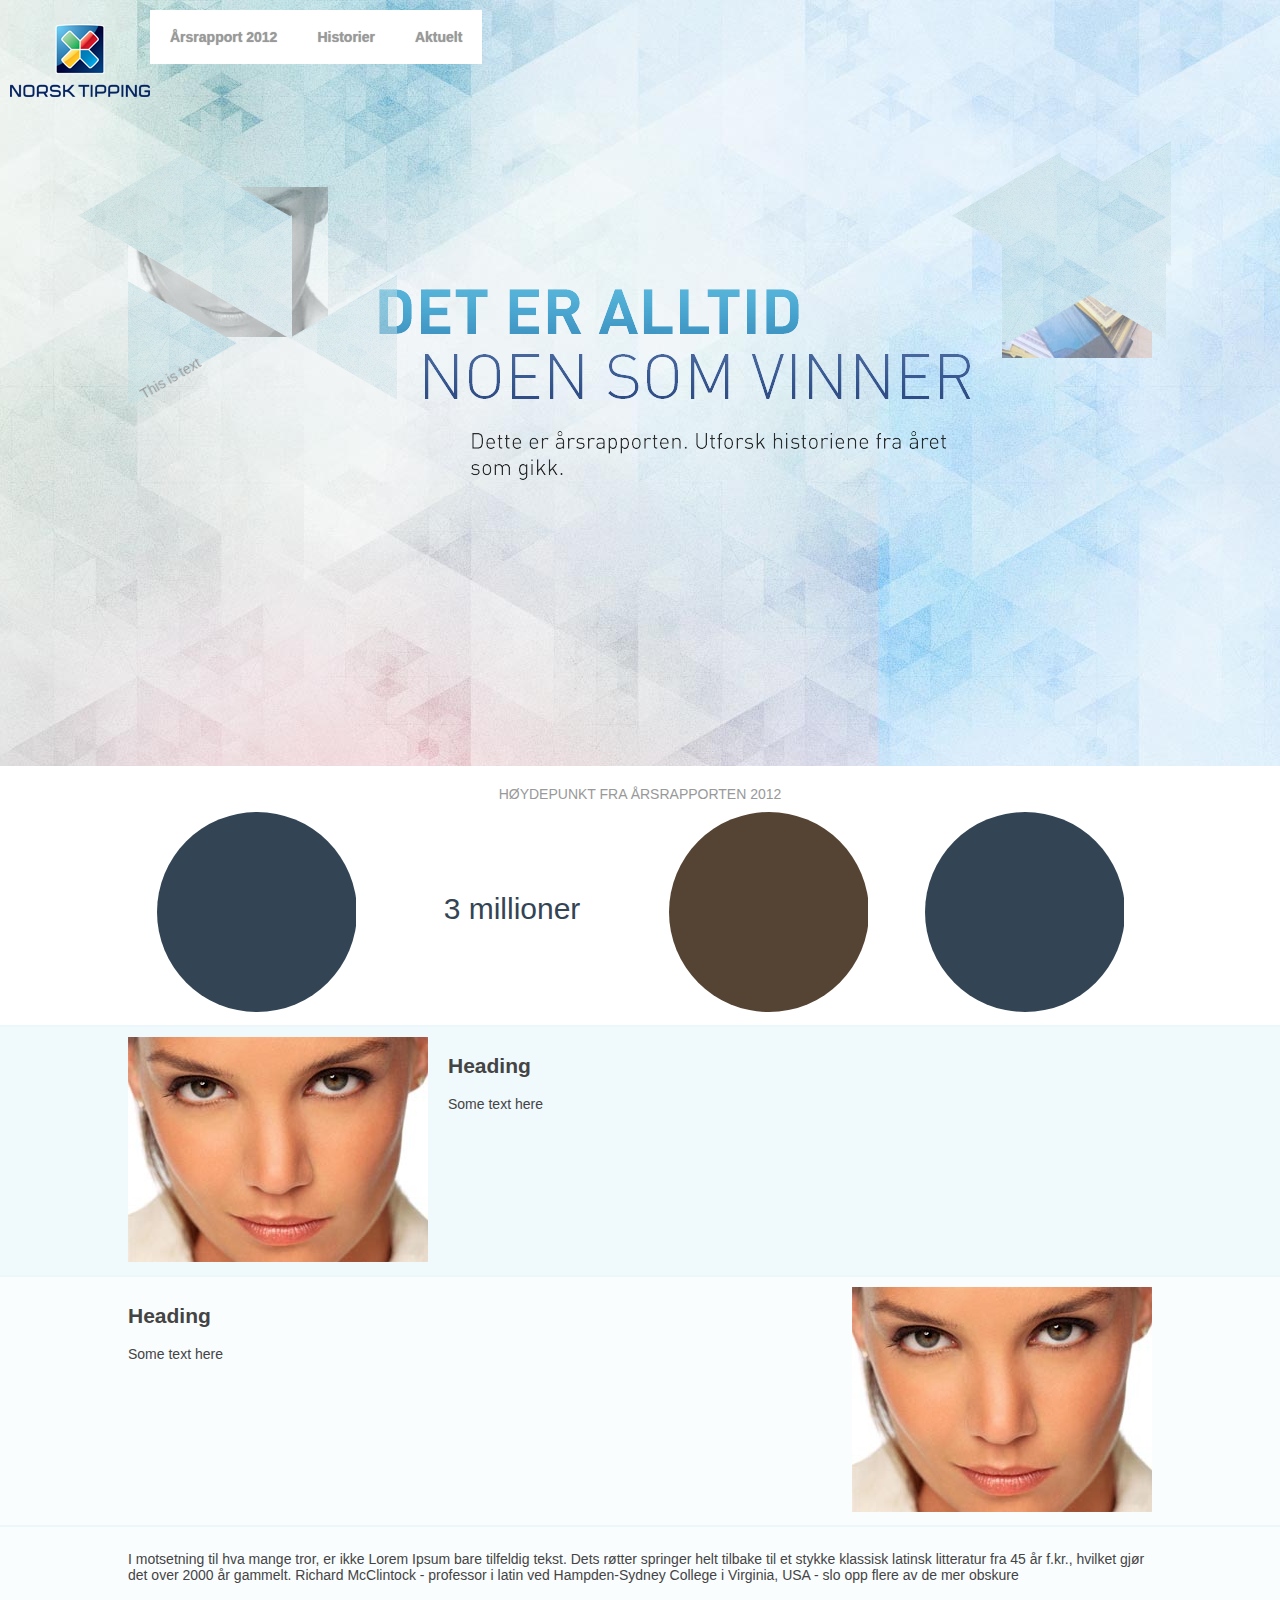
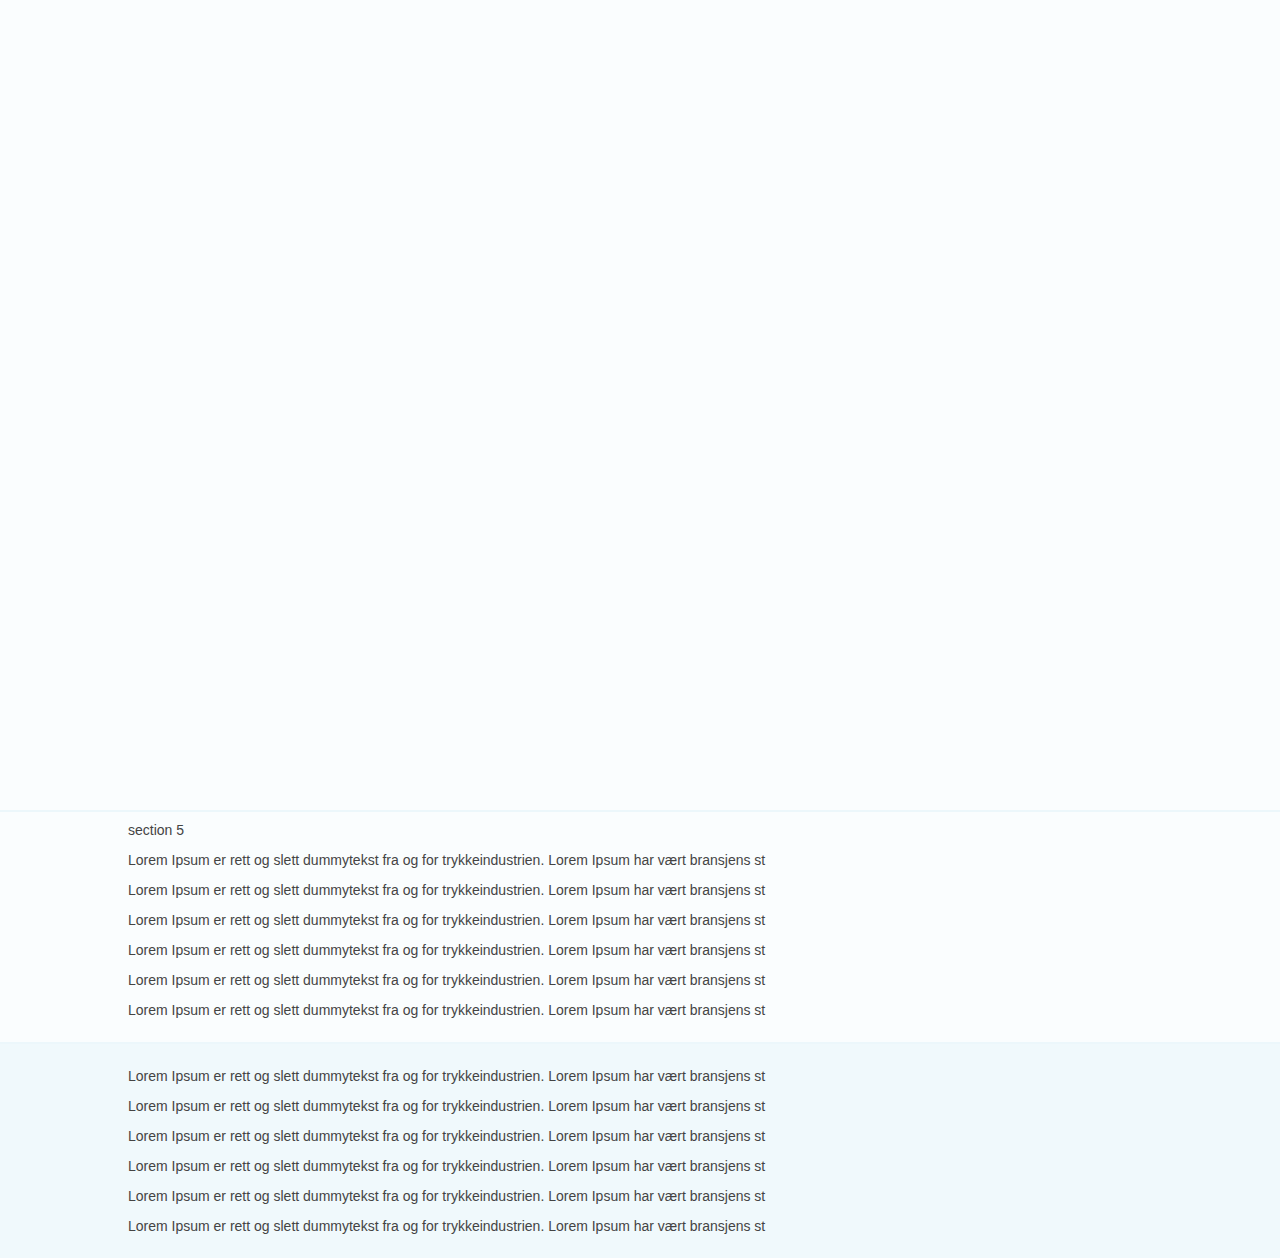
==== ver3/index.html @ c2ab7f2c "some prototypes" ====
<!DOCTYPE html>
<html>
<head>
  <meta charset="UTF-8">
  	<title>NT v3</title>
  	<!-- <link href='http://fonts.googleapis.com/css?family=Roboto+Condensed' rel='stylesheet' type='text/css'>
  	<link href='http://fonts.googleapis.com/css?family=Oranienbaum' rel='stylesheet' type='text/css'> -->
  	<style>
  		html, body {
  			margin: 0;
  			padding: 0;
  			height: 100%;
  			/*font-family: 'Roboto Condensed', sans-serif;*/
  			font-family: Arial, serif;
  			color: #fff;
  			font-size: 14px;
  		}

  		#main-wrapper {
  			width: 100%;
  			height: 100%;
  		}

  		.main-window {
  			margin-top: 100px;
  		}

  		#log {
	  		position: fixed;
	  		right: 10px;
	  		top: 10px;
	  		width: 200px;
	  		background-color: #ccc;
	  		z-index: 9999;
	      	font-family: Verdana, Geneva, Arial, Helvetica, sans-serif;
	      	font-size: 10px;
	      	color: #999;
	  	}

	  	/* nav */
	  	.nav,
		.nav a,
		.nav ul,
		.nav li,
		.nav div,
		.nav form,
		.nav input {
		    margin: 0;
		    padding: 0;
		    border: none;
		    outline: none;
		}
		 
		.nav a { text-decoration: none; }
		 
		.nav li { list-style: none; }

		.nav {
		    display: inline-block;
		    position: relative;
		    cursor: default;
		    z-index: 500;
		}
		 
		.nav > li {
		    display: block;
		    float: left;
		}

		.nav > li > a {
		    position: relative;
		    display: block;
		    z-index: 510;
		    height: 54px;
		    padding: 0 20px;
		    line-height: 54px;
		 
		    font-family: Helvetica, Arial, sans-serif;
		    font-weight: bold;
		    font-size: 13px;
		    color: #fcfcfc;
		    text-shadow: 0 0 1px rgba(0,0,0,.35);
		 
		    background: #fff;
		    /*border-left: 1px solid #4b4441;
		    border-right: 1px solid #312a27;*/
		 
		    -webkit-transition: all .3s ease;
		    -moz-transition: all .3s ease;
		    -o-transition: all .3s ease;	
		    -ms-transition: all .3s ease;
		    transition: all .3s ease;
		}

		.nav > li:hover > a { background: #ededed; }
			 
		/*.nav > li:first-child > a {
		    border-radius: 3px 0 0 3px;
		    border-left: none;
		}*/

		/* drop down */
		.nav > li > div {
			position: absolute;
			display: block;
			width: 100%;
			top: 60px;
			left: 0;

			opacity: 0;
			visibility: hidden;
			overflow: hidden;

			background-color: #fff;
			border-radius: 0 0 3px 3px;

			text-align: left;

			-webkit-transition: all .3s ease .15s;
			-moz-transition: all .3s ease .15s;
			-o-transition: all .3s ease .15s;
			-ms-transition: all .3s ease .15s;
			transition: all .3s ease .15s;
		}

		.nav > li:hover > div {
			opacity: 1;
			visibility: visible;
			overflow: visible;

		}


  		/*.section {
  			width: 700px;
  			margin: 0 auto;

  			position: relative;
  		width: 100%;
  		height:auto !important; 
		  height:100%; 
		  min-height:100%; 
  		}*/

  		.top-bg {
  			background: url(img/bg-top.jpg) 50% 0 no-repeat fixed;
  			/*background-color: #FFF;*/
  		}

  		.section-wrapper {
  			margin: 0 auto;
  			padding: 10px;
  			width: 1024px;
  			height: auto !important;
  			height: 100%;
  			min-height: 100%;
  			/*height: 500px;*/
  		}

  		.light-bg {
  			background-color: #fafdfe;
  			color: #444;
  			border-top: 2px solid #ecf7fb;
  		}

  		.dark-bg {
  			background-color: #f0f9fc;
  			color: #444;
  			border-top: 2px solid #ecf7fb;
  		}

  		.col {
  			position: relative;
  			height: auto !important;
  			height: 100%;
  			min-height: 100%;
  			width: 25%;
  			float: left;
  			/*border: 1px solid #000;*/
  			/*margin: 0 auto;*/
  		}

  		#menu a, a:active, a:visited {
  			text-decoration: none;
  			font-weight: bold;
  			font-size: 14px;
  			color: #999;

  		}

  		#menu a:hover {
  			color: #222;
  		}

  		/* d3 */
  		rect {
  			fill: #444;
  			pointer-events: all;
  		}

  		.node {
  			fill: #000;
  		}

  		.cursor {
  			fill: none;
  			/*stroke: #cc3344;*/
  			pointer-events: none;
  		}

  		.link {
  			stroke: #999;
  		}

  		/* d3 progress */
  		.progress-meter .background {
  			fill: #ccc;
  		}

  		.progress-meter .foreground {
  			fill: #333;
  		}

  		.progress-meter text {
  			font-size: 12px;
  		}

  		.test {
  			width: 200px;
  			height: 200px;
  			fill: #222;
  		}

  		/* image */
  		.money {
  			width: 150px;
  			height: 171px;
  			position: relative;
  			background: url(img/money1.jpg) no-repeat;
  		}

  		.man {
  			width: 393px;
  			height: 449px;
  			position: relative;
  			background: url(img/man.jpg) no-repeat;
  		}

  		.small_face {
  			position: relative;
  			width: 200px;
  			height: 150px;
  			color: #444;
  			background: url(img/face_small.jpg) no-repeat;
  		}

  		.triangle-1 {
  			position: absolute;
  			width: 109px;
  			height: 127px;
  			/*background: url(img/triangles.png) -1px -2px no-repeat;*/
  			/*background: url(img/6kant.png) no-repeat;*/
  			background: url(img/triangles_1.png) 0 0 no-repeat;
  		}

  		.triangle-2 {
  			position: absolute;
  			width: 109px;
  			height: 127px;
  			
  			/*background: url(img/triangles.png) -537px 0 no-repeat;*/
  			background: url(img/triangles_1.png) -109px 0 no-repeat;
  		}

  		.triangle-3 {
  			position: absolute;
  			width: 109px;
  			height: 127px;
  			
  			/*background: url(img/triangles.png) -701px 2px no-repeat;*/
  			background: url(img/triangles_1.png) 0 -129px no-repeat;
  		}

  		.triangle-4 {
  			position: absolute;
  			width: 270px;
  			height: 270px;
  			right: 0;
  			top: -20px;
  			background: url(img/triangles.png) -260px -2px no-repeat;
  		}

  		.triangle-5 {
  			position: absolute;
  			width: 218px;
  			height: 111px;
  			right: 0;
  			bottom: 0;
  			background: url(img/triangles.png) -537px -157px no-repeat;
  		}

  		.triangle-6 {
  			position: absolute;
  			width: 218px;
  			height: 111px;
  			left: -30px;
  			background: url(img/triangles.png) -760px -161px no-repeat;
  		}

  		.triangles-text {
  			-webkit-transform: rotate(330deg);
		    -moz-transform: rotate(330deg);
		    -o-transform: rotate(330deg);
		    writing-mode: rl-tb;
		    color: #999;
		}
  		


  	</style>

</head>
<body>
<div id="log"></div>
<div id="main-wrapper">
	<div id="bg-top" class="top-bg" style="height: 766px;">
		<div id="nav">
			<div id="menu" style="color: black; padding: 10px;">
				<p style="float: left;"><img src="img/Norsk_Tipping_logo_small.png" alt="" /></p>
				<!-- <a href="#">Årsrapport 2012</a> - <a href="#">Aktuelt</a> - <a href="#">Vinnere</a> -->
				<ul class="nav">
					<li>
						<a href="#">Årsrapport 2012</a>
						<div style="padding: 10px 0 10px 10px;">
							<ul>
								<li>
									<a href="#">Om oss</a>
								</li>
								<li>
									<a href="#">Hovedtall</a>
								</li>
								<li>
									<a href="#">Administrerende direktør</a>
								</li>
								<li>
									<a href="#">Høydepunkter 2012</a>
								</li>
								<li>
									<a href="#">Mål og måloppnåelse</a>
								</li>
								<li>
									<a href="#">Våre spill</a>
								</li>
								<li>
									<a href="#">Samfunnsbidraget</a>
								</li>
								<li>
									<a href="#">Spillmarkedet</a>
								</li>
								<li>
									<a href="#">Samfunnsansvar</a>
								</li>
								<li>
									<a href="#">Spillansvarlighet</a>
								</li>
								<li>
									<a href="#">Eierstyring og seleskapsledelse</a>
								</li>
								<li>
									<a href="#">Statistikk</a>
								</li>
								<li>
									<a href="#">Styrets beretning</a>
								</li>
								<li>
									<a href="#">Årsregnskap</a>
								</li>
								<li>
									<a href="#">Gri og revisjon</a>
								</li>
							</ul>
						</div>
					</li>
					<li>
						<a href="#">Historier</a>
					</li>
					<li>
						<a href="#">Aktuelt</a>
					</li>
				</ul>
			</div>
		</div>
		<div id="section1" class="section" style="height: 850px;">
			<div class="section-wrapper">
				<div class="main-window">
					<div style="float: left;">
						<!-- <div class="money fx">
							<div class="triangle-1"></div>
							<div class="triangle-2"></div>
							<div class="triangle-3"></div>
						</div> -->
						<div class="small_face fx">
							<div class="triangle-1" style="left: -50px; top: -35px;"></div>
							<div class="triangle-2" style="left: 55px; top: 27px;"></div>
							<div class="triangle-2" style="left: 160px; top: 87px;"></div>
							<div class="triangle-3" style="left: 55px; top: -38px;"></div>
							<div class="triangle-3 no-fade" style="left: 0; top: 88px;"></div>
							
							<!-- <div class="triangle-1" style="left: 35px; top: -30px;"></div>
							<div class="triangle-1" style="left: -5px; top: -5px;"></div>
							<div class="triangle-1" style="left: 100px; top: 34px;"></div> -->
						</div>
						<div class="triangles-text">This is text</div>
					</div>
					<div style="float: left; height: 200px; color: #444; text-align: center; margin-left: 5%; margin-top: 10%; z-index: 300;">
						<img src="img/title.png" alt="" />
					</div>
					<div style="float: right;">
						<div class="money fx">
							<div class="triangle-1 no-fade" style="left: -50px; top: -35px;"></div>
							<div class="triangle-2" style="left: 55px; top: 27px;"></div>
							<div class="triangle-2" style="left: 60px; top: -47px;"></div>
							<div class="triangle-3" style="left: 55px; top: -38px;"></div>
							<div class="triangle-3" style="left: 0; top: 28px;"></div>
							
							<!-- <div class="triangle-1" style="left: 35px; top: -30px;"></div>
							<div class="triangle-1" style="left: -5px; top: -5px;"></div>
							<div class="triangle-1" style="left: 100px; top: 34px;"></div> -->
						</div>
						<!-- <div class="man fx">
							<div class="triangle-4"></div>
							<div class="triangle-3"></div>
							<div class="triangle-5"></div>
							<div class="triangle-6"></div>
						</div> -->
					</div>
				<div style="clear: both;"></div>
				</div>
			</div>
		</div>
	</div>
	<div id="section-rapport" class="section" style="background-color: #fff;">
		<div class="section-wrapper">
			<div style="text-align: center; color: #999; padding: 10px;">HØYDEPUNKT FRA ÅRSRAPPORTEN 2012</div>
			<div class="col">
				<div style="text-align: center;">
					<svg xmlns="http://www.w3.org/2000/svg" version="1.1" width="200" height="200" viewBox="0 0 200 200" style="text-align: center;">
	  					<circle cx="101" cy="100" r="100" fill="#334455" />
					</svg> 
				</div>
			</div>
			<div class="col">
				<div style="text-align: center; font-size: 30px; color: #334455; margin-top: 80px;">
					3 millioner
				</div>
			</div>
			<div class="col">
				<div style="text-align: center;">
					
					<svg xmlns="http://www.w3.org/2000/svg" version="1.1" width="200" height="200" viewBox="0 0 200 200" style="">
	  					<circle cx="101" cy="100" r="100" fill="#554433" />
					</svg>
				</div>
			</div>
			<div class="col">
				<div style="text-align: center;">
					<svg xmlns="http://www.w3.org/2000/svg" version="1.1" width="200" height="200" viewBox="0 0 200 200" style="">
	  					<circle cx="101" cy="100" r="100" fill="#334455" />
					</svg> 
				</div>
			</div>
			<div style="clear: both;"></div>
		</div>
	</div>
	<div id="section2" class="section dark-bg">
		<div class="section-wrapper">
			<div>
				<div class="img-article" style="float: left;">
					<img src="img/face1.jpg" alt="" />
				</div>
				<div class="vertical-spacer" style="float: left; width: 20px; height: 100px;"></div>
				<div class="txt-article" style="float: left;">
					<h2>Heading</h2>
					<p>Some text here</p>
				</div>
			</div>
			<div style="clear: both;"></div>
		</div>
	</div>
	<div id="section3" class="section light-bg">
		<div class="section-wrapper">
			<div>
				<div class="txt-article" style="float: left; width: 50%;">
					<h2>Heading</h2>
					<p>Some text here</p>
				</div>
				<div class="vertical-spacer" style="float: left; width: 20px; height: 100px;"></div>
				
				<div class="img-article" style="float: right;">
					<img src="img/face1.jpg" alt="" />
				</div>
			</div>

			<div style="clear: both;"></div>
		
		</div>
	</div>
	<div id="section4" class="section light-bg">
		<div id="d3-test" class="section-wrapper">
			<p>I motsetning til hva mange tror, er ikke Lorem Ipsum bare tilfeldig tekst. Dets røtter springer helt tilbake til et stykke klassisk latinsk litteratur fra 45 år f.kr., hvilket gjør det over 2000 år gammelt. Richard McClintock - professor i latin ved Hampden-Sydney College i Virginia, USA - slo opp flere av de mer obskure</p>
		</div>
	</div>
	
	<div id="section5" class="section light-bg">
		<div class="section-wrapper">
			section 5
			<p>Lorem Ipsum er rett og slett dummytekst fra og for trykkeindustrien. Lorem Ipsum har vært bransjens st</p>
			<p>Lorem Ipsum er rett og slett dummytekst fra og for trykkeindustrien. Lorem Ipsum har vært bransjens st</p>
			<p>Lorem Ipsum er rett og slett dummytekst fra og for trykkeindustrien. Lorem Ipsum har vært bransjens st</p>
			<p>Lorem Ipsum er rett og slett dummytekst fra og for trykkeindustrien. Lorem Ipsum har vært bransjens st</p>
			<p>Lorem Ipsum er rett og slett dummytekst fra og for trykkeindustrien. Lorem Ipsum har vært bransjens st</p>
			<p>Lorem Ipsum er rett og slett dummytekst fra og for trykkeindustrien. Lorem Ipsum har vært bransjens st</p>
		</div>
	</div>
	<div id="section6" class="section dark-bg">
		<div class="section-wrapper">
			<p>Lorem Ipsum er rett og slett dummytekst fra og for trykkeindustrien. Lorem Ipsum har vært bransjens st</p>
			<p>Lorem Ipsum er rett og slett dummytekst fra og for trykkeindustrien. Lorem Ipsum har vært bransjens st</p>
			<p>Lorem Ipsum er rett og slett dummytekst fra og for trykkeindustrien. Lorem Ipsum har vært bransjens st</p>
			<p>Lorem Ipsum er rett og slett dummytekst fra og for trykkeindustrien. Lorem Ipsum har vært bransjens st</p>
			<p>Lorem Ipsum er rett og slett dummytekst fra og for trykkeindustrien. Lorem Ipsum har vært bransjens st</p>
			<p>Lorem Ipsum er rett og slett dummytekst fra og for trykkeindustrien. Lorem Ipsum har vært bransjens st</p>
		</div>
	</div>
</div><!-- main wrapper -->
<script src="js/jquery.min.js"></script>
<script src="js/d3.v3.min.js"></script>
<script>

$(document).ready(function() {
	var l = $("#log");
	function log(s, state) {
		if (state) {
			l.html("> "+s);
		} else {
			l.append("> "+s+"<br>");
		}
		
	}

	/* triangles test */

	var imgArr = [];

	// var money = $(".money");
	// var man = $(".man");
	// money.css("opacity", .5);
	// man.css("opacity", .5);

	var images = [];
	//images.push(man, money);

	//get all classes with fx
	$(".fx").each(function(i, elm) {
		var a = [];
		$(this).children().each(function(j, el) {
			a.push($(el).attr("class").split(' ')[0]);
		});
		imgArr.push({
			'main': $(elm).attr("class").split(' ')[0],
			'children': a
		});
	});

	for (var i = 0; i < imgArr.length; i++) {
		var img = $("."+imgArr[i].main);
		img.css("opacity", .5);
		img.on("mouseover", function(e) {
			e.preventDefault();
			$(this).stop().animate({
				opacity: 1
			}, 500, function() {
				fadeChildren($(this), true);
			});
		});
		img.on("mouseout", function(e) {
			e.preventDefault();
			$(this).stop().animate({
				opacity: .5
			}, 100, function() {
				fadeChildren($(this), false);
			});
		});
	}

	var animate = false;
	function fadeChildren(elm, state) {
		elm.children().each(function(i, el) {
			if (state) {
				

				var rand = randomNumber(1,9) * 400;
				
				// gotta make an array of elements to fade
				if ($(this).hasClass('no-fade')) {
					
				} else {
					$(this).stop().animate({
						opacity: 0
					}, rand);
				}
				
			} else {
				$(this).stop().animate({
					opacity: 1
				});
			}
		});
	}

	// money.children().each(function(i, elm) {
	// 	//log($(elm).attr("class"));
	// 	imgArr.push($(elm));
	// });

	// money.on("mouseover", function(e) {
	// 	e.preventDefault();
	// 	$(this).animate({
	// 		opacity: 1,
	// 	}, 500, function() {
	// 		moneyfade(true);
	// 	});
		
	// });

	// money.on("mouseout", function(e) {
	// 	e.preventDefault();
	// 	$(this).css("opacity", .5);
	// 	moneyfade(false);
	// });

	// function moneyfade(state) {
	// 	for (var i = 0; i < imgArr.length; i++) {
	// 		if (state) {
	// 			var rand = randomNumber(1,9) * 200;
	// 			log(rand, true);
	// 			imgArr[i].animate({
	// 				opacity: 0
	// 			}, rand);
	// 		} else {
	// 			imgArr[i].animate({
	// 				opacity: 1
	// 			}, 100);
	// 		}
			
	// 	}
	// }



	/* end triangles test */


	/*
	d3.selectAll("p").style("color", function(d, i) {
	  return i % 2 ? "#fff" : "#ccc";
	});

	var test = d3.random.normal(1,100);
	log("test "+test)
	*/

	var w = 800;
	var h = 400;
	var diameter = 800;
	var format = d3.format(",d"),
		color = d3.scale.category20c();
	var bubble = d3.layout.pack()
				.sort(null)
				.size([diameter, diameter])
				.padding(2.5);

	var svg = d3.select("#d3-test").append("svg")
				.attr("width", diameter)
				.attr("height", diameter)
				.attr("class", "bubble");

	// d3.json("js/data.js", function(error, root) {
	// 	var node = svg.selectAll(".node")
	// 				.data(bubble.nodes(classes(root))
	// 					.filter(function(d) { return !d.children; }))
	// 					.enter().append("g")
	// 					.attr("class", "node")
	// 					.attr("transform", function(d) { return "translate(" + d.x +"," + d.y +")";});

	// 		node.append("title")
	// 			.text(function(d) { return d.className + ": " + format(d.value); });
	// 		node.append("circle")
	// 			.attr("r", function(d) { return d.r; })
	// 			//.style("fill", function(d) { return "hsl(" + Math.random() * 1313 + ",100%,50%)"; })
	// 			.style("fill", function(d) { return d.color; })
	// 			.on("mousemove", onMouseMove)
	// 			.on("mousedown", onMouseDown)
	// 			.on("mouseover", onMouseOver)
	// 			.on("mouseout", onMouseOut);
	// 		node.append("text")
	// 			.attr("dy", ".1em")
	// 			.style("text-anchor", "middle");
	// 			//.text(function(d) { return d.className.substring(0, d.r / 3);  });
	// })

	function classes(root) {
		var classes = [];

		function recurse(name, node) {
			if (node.children) {
				node.children.forEach(function(child) { recurse(node.name, child); });
			} else {
				classes.push({packageName: name, className: node.name, value: node.size, color: "hsl(" + Math.random() * 1313 + ",100%,50%)"});
			}
		}

		recurse(null, root);
		return {children: classes};
	}

	function randomNumber(min, max) {
		return Math.floor(Math.random() * (max - min + 1)) + min;
	}



	function onMouseMove() {
		
		
	}

	function onMouseOver(d) {
		//log("> "+d.className);
		//d3.select(this).attr("col", d3.select(this).style("fill"));
		d3.select(this).style("fill", "#223399");
		
	}

	function onMouseOut(d) {
		//log("----> "+d3.select(this).attr("col"));
		d3.select(this).style("fill", d.color);
		//d3.selectAll(".node").transition()
		//.duration(100)
		//.attr("transform", function(d) {
			//return "translate("+d.x+","+d.y+")";//randomNumber(10, 100);
		//});
	}

	function onMouseDown() {
		
		var point = d3.mouse(this),
			node = {x: point[0], y: point[1]};

		//d3.select(this).classed("test");
		/*d3.select(this).attr("transform", function(d) {
			return "translate(100, 100)";
		})*/
		/*
		angleDifference = Math.PI * (360 / 10) / 180;
			startingAngle = 0;
			var theCol:int = 0xFFFF22;
			for (var i:int = 0; i < spritesArr.length; i++) {
				startingAngle = (angleDifference * i);//+ .95;
				
				var destX:int = - rad * Math.cos(startingAngle) + xcenter;
				var destY:int = rad * Math.sin(startingAngle) + ycenter; 
		*/
		/*var i = 0;
		var angDiff = Math.PI * (360/10)/180;
		var startAng = 0;

		d3.selectAll(".node").transition()
		.duration(1000)
		.attr("transform", function(d) {
			var x = Math.cos(i	* 43) * 200 + 400;//i*randomNumber(0, 30);
			var y = Math.sin(i * 43 ) * 200 + 400;//i*randomNumber(0, 30);//randomNumber(10, 600);
			i++;
			// startAng = (angDiff * i);
			// var x = -60 * Math.cos(startAng) + 400;
			// var y = 60 * Math.sin(startAng) + 200;
			return "translate("+x+","+y+")";//randomNumber(10, 100);
		});*/
		//log("mousedown "+d3.select(this).data());
		// d3.select(this).data(function(d) {
		// 	log("hello");
		// })
	}

	d3.select(self.frameElement).style("height", diameter+"px");

	//progress/
	var width = 800;
	var height = 400;
	var twoPI = 2 * Math.PI;
	var progress = 0;
	var total = 3113993;

	/* canvas */
	
})


</script>
</body>
</html>
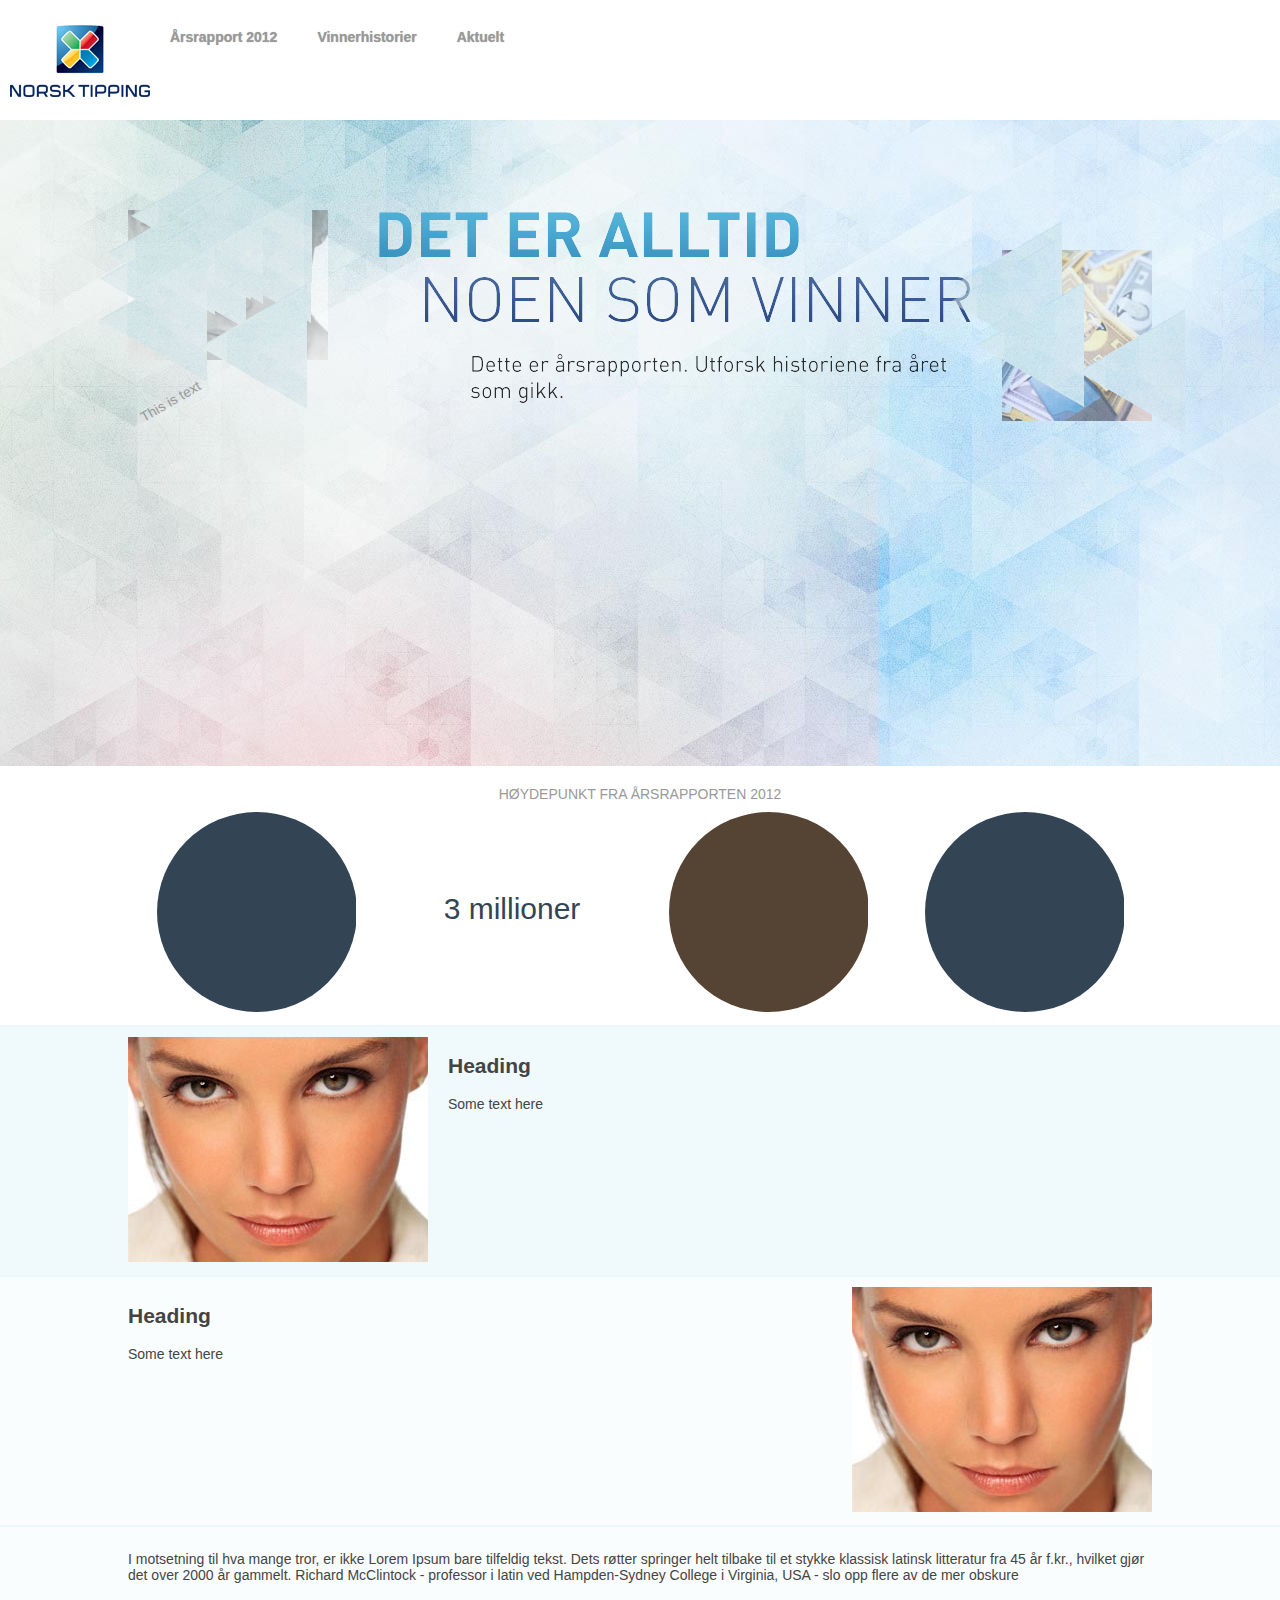
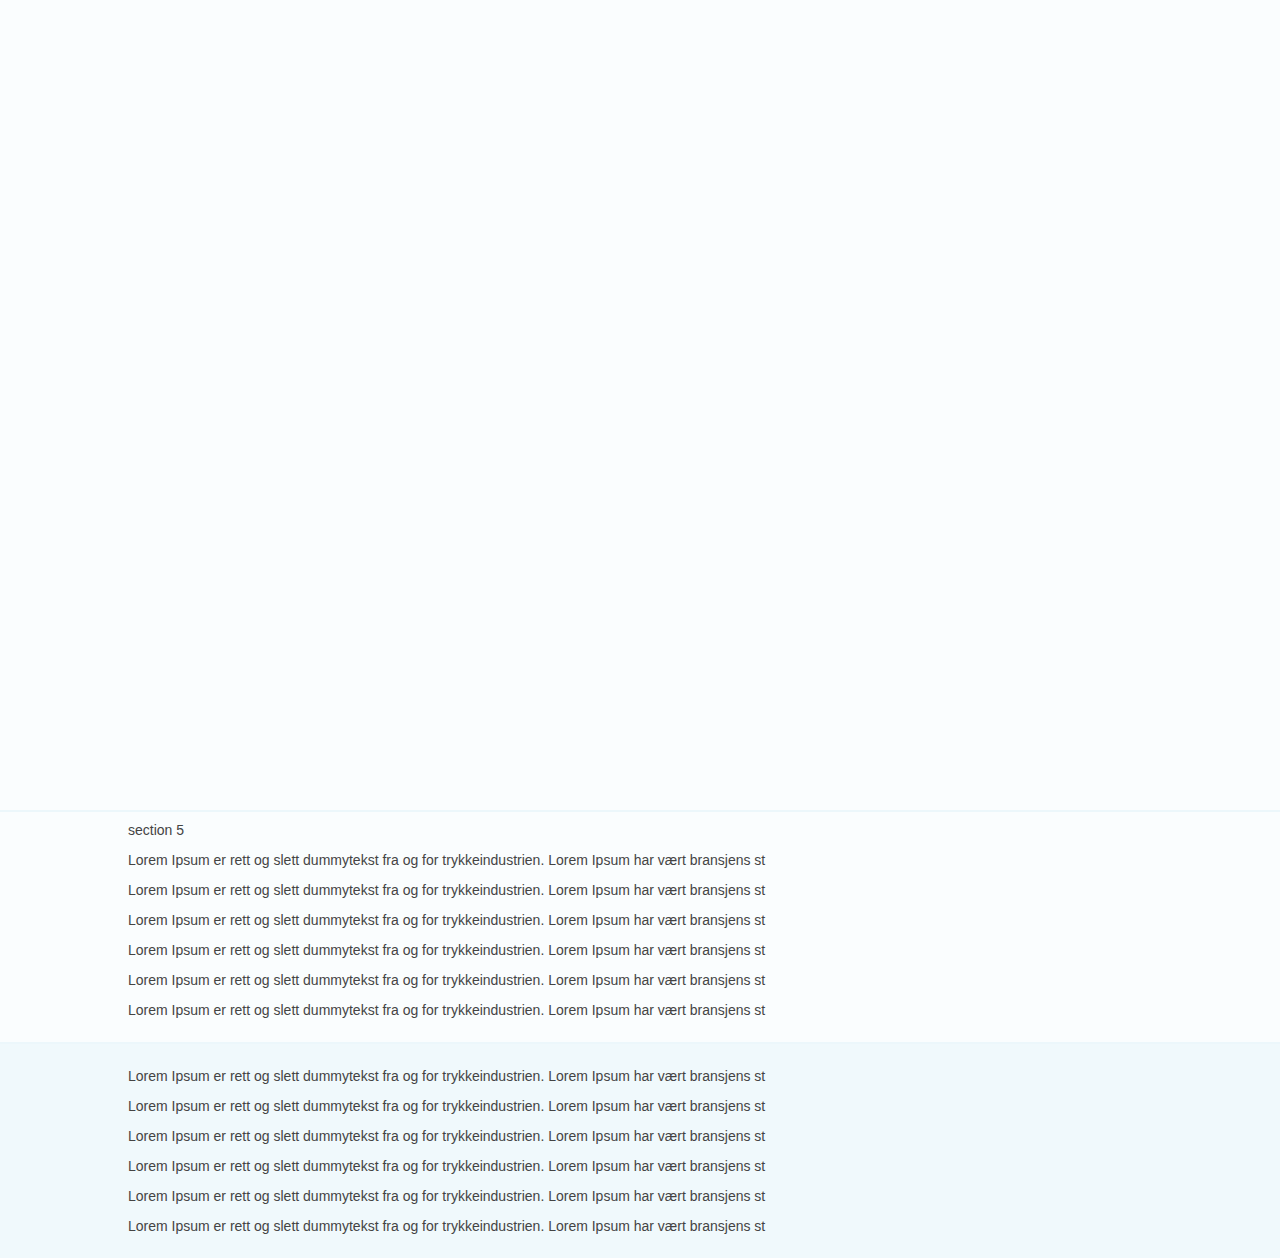
==== commit c24c9f89: "Updated plugin and html" ====
--- a/ver3/index.html
+++ b/ver3/index.html
@@ -23,6 +23,14 @@
 
   		.main-window {
   			margin-top: 100px;
+  		}
+
+  		#menu {
+  			position: fixed;
+  			width: 100%;
+  			height: 100px;
+  			background-color: #fff;
+  			z-index: 4000;
   		}
 
   		#log {
@@ -382,7 +390,22 @@
 						</div>
 					</li>
 					<li>
-						<a href="#">Historier</a>
+						<a href="#">Vinnerhistorier</a>
+						<div style="padding: 10px 0 10px 10px;">
+							<ul>
+								<li>
+									<a href="#">Siste</a>
+								</li>
+								<li>
+									<a href="#">Spill og vinnere</a>
+								</li>
+								<li>
+									<a href="#">Idrett</a>
+								</li>
+								<li>
+									<a href="#">Kultur</a>
+								</li>
+							</ul>
 					</li>
 					<li>
 						<a href="#">Aktuelt</a>
@@ -393,18 +416,19 @@
 		<div id="section1" class="section" style="height: 850px;">
 			<div class="section-wrapper">
 				<div class="main-window">
-					<div style="float: left;">
+					<div style="float: left; padding-top: 100px;">
 						<!-- <div class="money fx">
 							<div class="triangle-1"></div>
 							<div class="triangle-2"></div>
 							<div class="triangle-3"></div>
 						</div> -->
 						<div class="small_face fx">
-							<div class="triangle-1" style="left: -50px; top: -35px;"></div>
+
+							<!-- <div class="triangle-1" style="left: -50px; top: -35px;"></div>
 							<div class="triangle-2" style="left: 55px; top: 27px;"></div>
 							<div class="triangle-2" style="left: 160px; top: 87px;"></div>
 							<div class="triangle-3" style="left: 55px; top: -38px;"></div>
-							<div class="triangle-3 no-fade" style="left: 0; top: 88px;"></div>
+							<div class="triangle-3 no-fade" style="left: 0; top: 88px;"></div> -->
 							
 							<!-- <div class="triangle-1" style="left: 35px; top: -30px;"></div>
 							<div class="triangle-1" style="left: -5px; top: -5px;"></div>
@@ -412,16 +436,16 @@
 						</div>
 						<div class="triangles-text">This is text</div>
 					</div>
-					<div style="float: left; height: 200px; color: #444; text-align: center; margin-left: 5%; margin-top: 10%; z-index: 300;">
+					<div style="float: left; height: 200px; color: #444; text-align: center; margin-left: 5%; margin-top: 10%;">
 						<img src="img/title.png" alt="" />
 					</div>
-					<div style="float: right;">
+					<div style="float: right; padding-top: 140px;">
 						<div class="money fx">
-							<div class="triangle-1 no-fade" style="left: -50px; top: -35px;"></div>
+							<!-- <div class="triangle-1 no-fade" style="left: -50px; top: -35px;"></div>
 							<div class="triangle-2" style="left: 55px; top: 27px;"></div>
 							<div class="triangle-2" style="left: 60px; top: -47px;"></div>
 							<div class="triangle-3" style="left: 55px; top: -38px;"></div>
-							<div class="triangle-3" style="left: 0; top: 28px;"></div>
+							<div class="triangle-3" style="left: 0; top: 28px;"></div> -->
 							
 							<!-- <div class="triangle-1" style="left: 35px; top: -30px;"></div>
 							<div class="triangle-1" style="left: -5px; top: -5px;"></div>
@@ -535,8 +559,8 @@
 </div><!-- main wrapper -->
 <script src="js/jquery.min.js"></script>
 <script src="js/d3.v3.min.js"></script>
+<script src="js/jquery.nt.revealImg.js"></script>
 <script>
-
 $(document).ready(function() {
 	var l = $("#log");
 	function log(s, state) {
@@ -548,6 +572,10 @@
 		
 	}
 
+	/* test revealImg plugin */
+	$(".small_face").revealImg("init");
+	$(".money").revealImg("init", {tiles: 4});
+
 	/* triangles test */
 
 	var imgArr = [];
@@ -561,62 +589,62 @@
 	//images.push(man, money);
 
 	//get all classes with fx
-	$(".fx").each(function(i, elm) {
-		var a = [];
-		$(this).children().each(function(j, el) {
-			a.push($(el).attr("class").split(' ')[0]);
-		});
-		imgArr.push({
-			'main': $(elm).attr("class").split(' ')[0],
-			'children': a
-		});
-	});
-
-	for (var i = 0; i < imgArr.length; i++) {
-		var img = $("."+imgArr[i].main);
-		img.css("opacity", .5);
-		img.on("mouseover", function(e) {
-			e.preventDefault();
-			$(this).stop().animate({
-				opacity: 1
-			}, 500, function() {
-				fadeChildren($(this), true);
-			});
-		});
-		img.on("mouseout", function(e) {
-			e.preventDefault();
-			$(this).stop().animate({
-				opacity: .5
-			}, 100, function() {
-				fadeChildren($(this), false);
-			});
-		});
-	}
-
-	var animate = false;
-	function fadeChildren(elm, state) {
-		elm.children().each(function(i, el) {
-			if (state) {
+	// $(".fx").each(function(i, elm) {
+	// 	var a = [];
+	// 	$(this).children().each(function(j, el) {
+	// 		a.push($(el).attr("class").split(' ')[0]);
+	// 	});
+	// 	imgArr.push({
+	// 		'main': $(elm).attr("class").split(' ')[0],
+	// 		'children': a
+	// 	});
+	// });
+
+	// for (var i = 0; i < imgArr.length; i++) {
+	// 	var img = $("."+imgArr[i].main);
+	// 	img.css("opacity", .5);
+	// 	img.on("mouseover", function(e) {
+	// 		e.preventDefault();
+	// 		$(this).stop().animate({
+	// 			opacity: 1
+	// 		}, 500, function() {
+	// 			fadeChildren($(this), true);
+	// 		});
+	// 	});
+	// 	img.on("mouseout", function(e) {
+	// 		e.preventDefault();
+	// 		$(this).stop().animate({
+	// 			opacity: .5
+	// 		}, 100, function() {
+	// 			fadeChildren($(this), false);
+	// 		});
+	// 	});
+	// }
+
+	// var animate = false;
+	// function fadeChildren(elm, state) {
+	// 	elm.children().each(function(i, el) {
+	// 		if (state) {
 				
 
-				var rand = randomNumber(1,9) * 400;
+	// 			var rand = randomNumber(1,9) * 400;
 				
-				// gotta make an array of elements to fade
-				if ($(this).hasClass('no-fade')) {
+	// 			// gotta make an array of elements to fade
+	// 			if ($(this).hasClass('no-fade')) {
 					
-				} else {
-					$(this).stop().animate({
-						opacity: 0
-					}, rand);
-				}
+	// 			} else {
+	// 				$(this).stop().animate({
+	// 					opacity: 0
+	// 				}, rand);
+	// 			}
 				
-			} else {
-				$(this).stop().animate({
-					opacity: 1
-				});
-			}
-		});
-	}
+	// 		} else {
+	// 			$(this).stop().animate({
+	// 				opacity: 1
+	// 			});
+	// 		}
+	// 	});
+	// }
 
 	// money.children().each(function(i, elm) {
 	// 	//log($(elm).attr("class"));
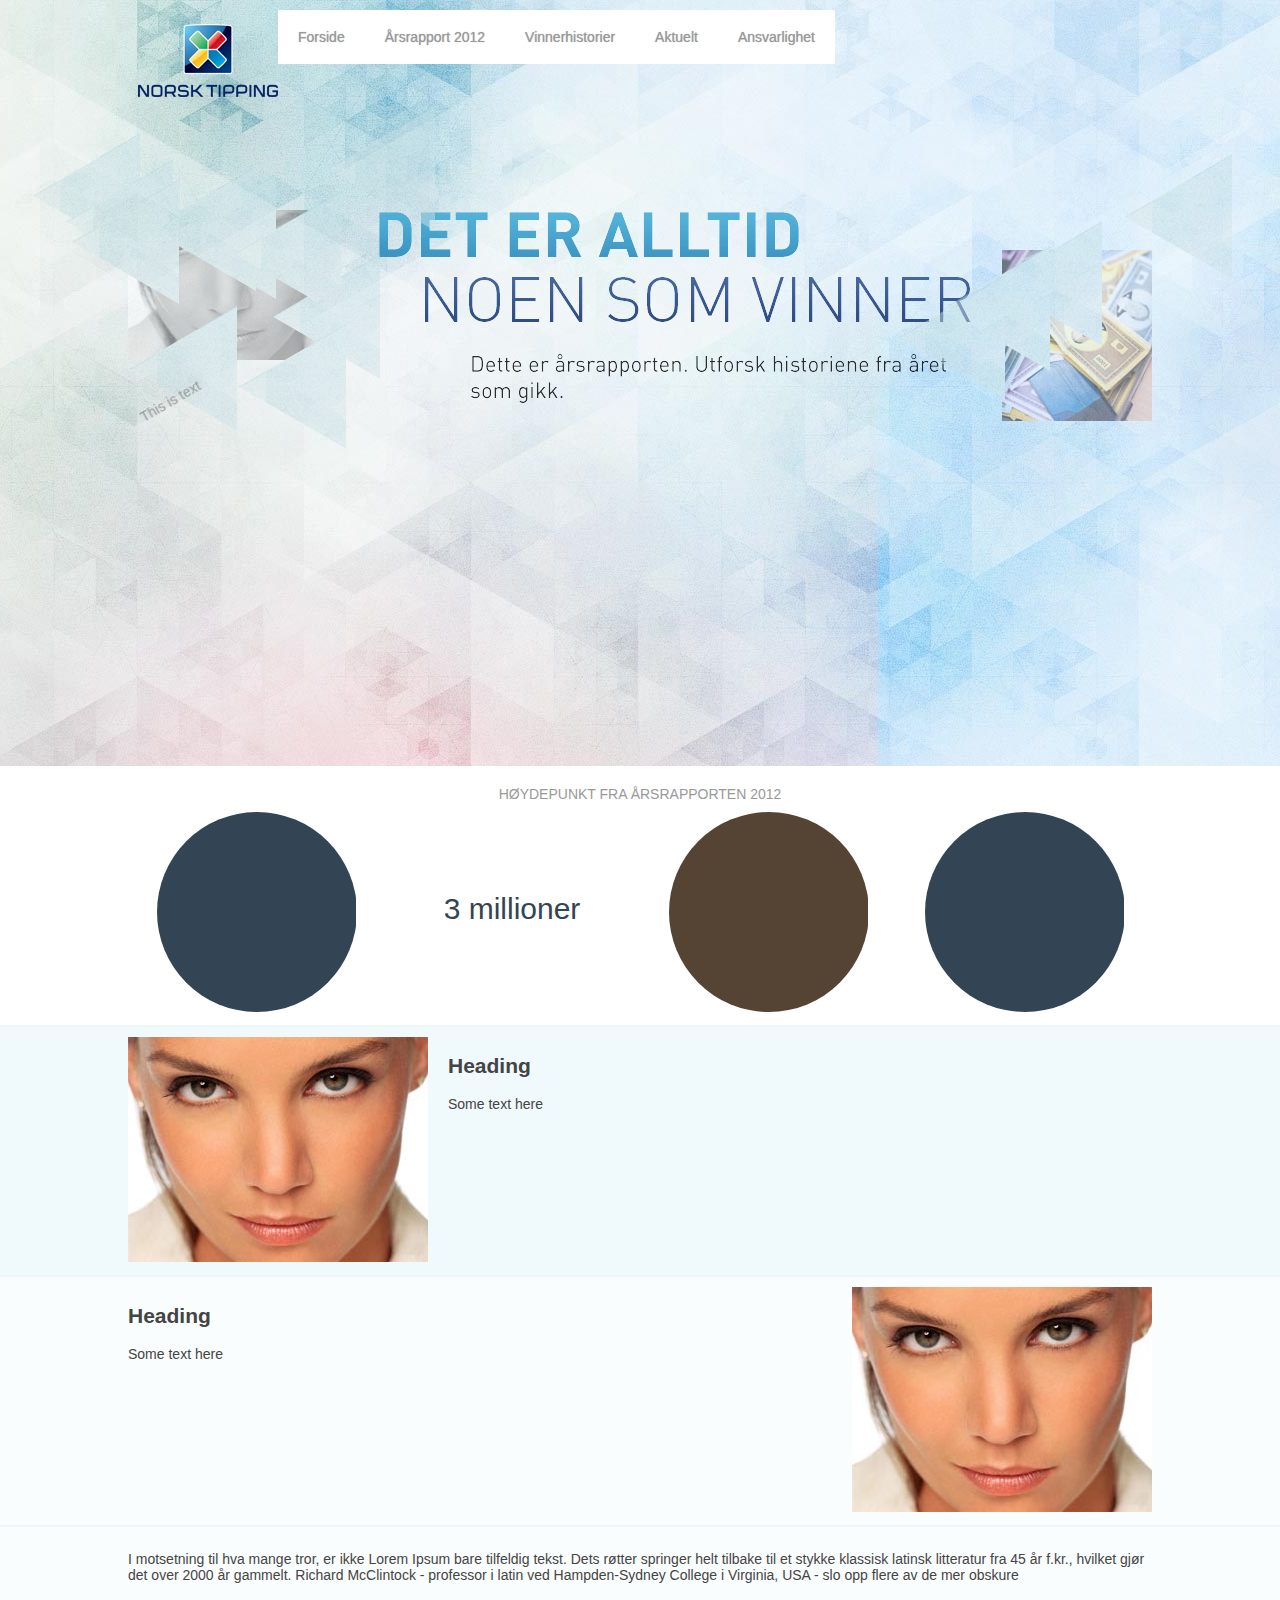
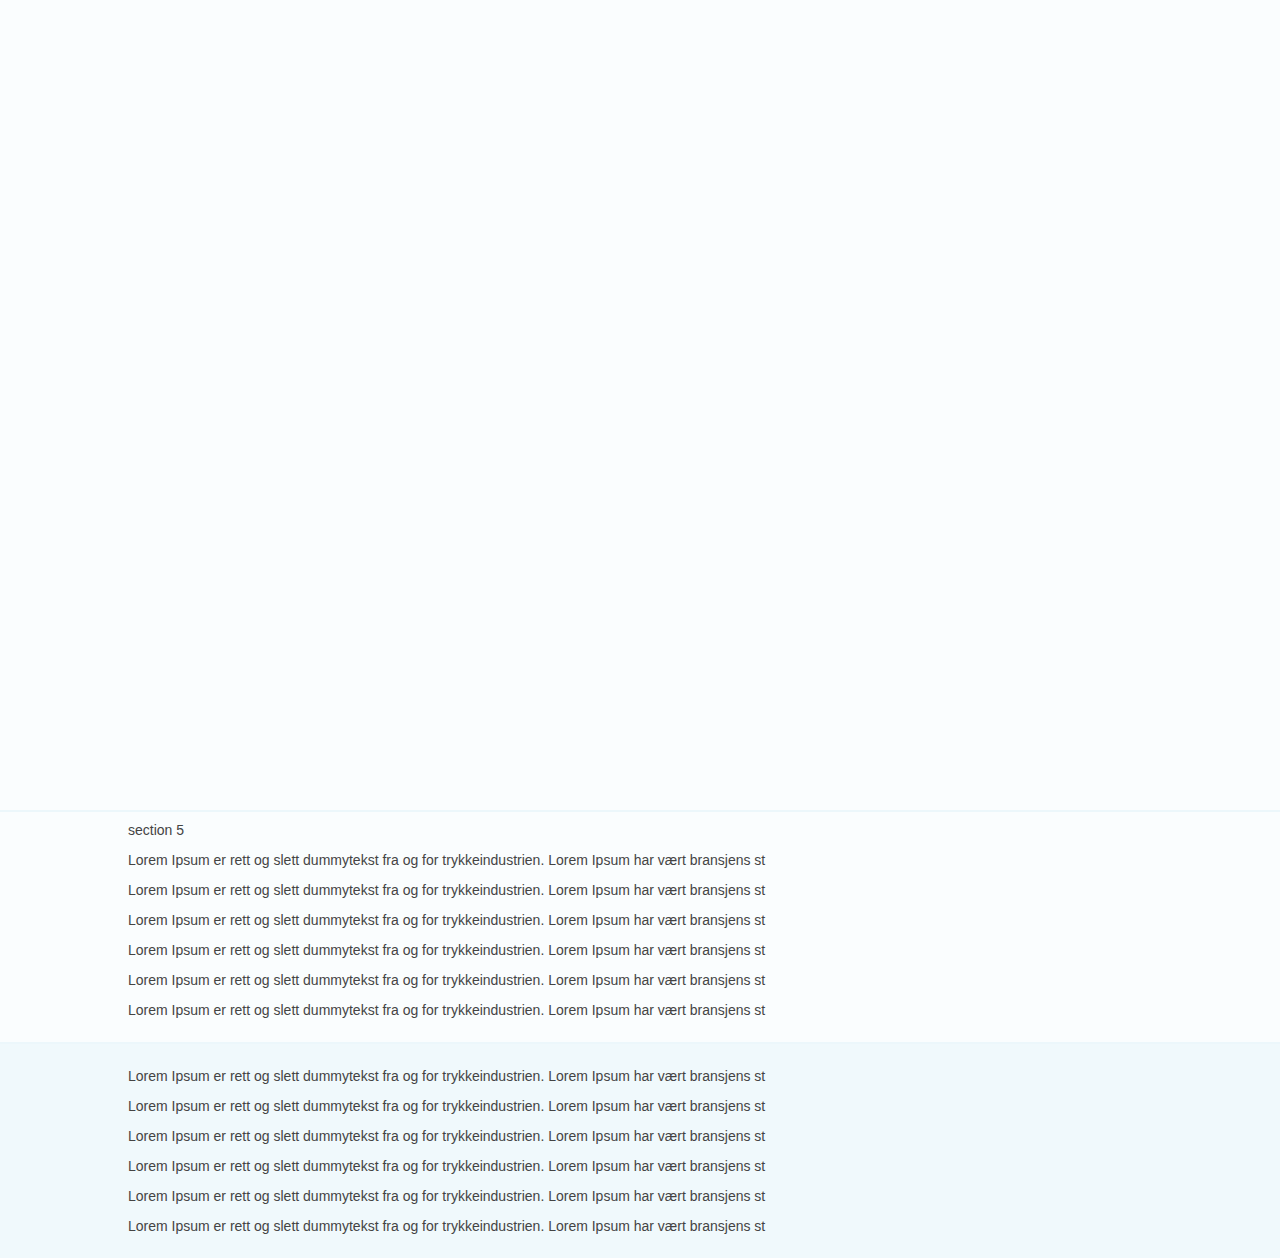
==== commit 72746f81: "changes" ====
--- a/ver3/index.html
+++ b/ver3/index.html
@@ -29,9 +29,18 @@
   			position: fixed;
   			width: 100%;
   			height: 100px;
+  			
+  			z-index: 4000;
+  		}
+
+  		#menu .menu-bg {
+  			/*width: 100%;
+  			height: 100px;
   			background-color: #fff;
-  			z-index: 4000;
-  		}
+  			opacity: .5;*/
+  		}
+
+
 
   		#log {
 	  		position: fixed;
@@ -84,7 +93,7 @@
 		    line-height: 54px;
 		 
 		    font-family: Helvetica, Arial, sans-serif;
-		    font-weight: bold;
+		   
 		    font-size: 13px;
 		    color: #fcfcfc;
 		    text-shadow: 0 0 1px rgba(0,0,0,.35);
@@ -190,7 +199,7 @@
 
   		#menu a, a:active, a:visited {
   			text-decoration: none;
-  			font-weight: bold;
+  			
   			font-size: 14px;
   			color: #999;
 
@@ -334,83 +343,93 @@
 	<div id="bg-top" class="top-bg" style="height: 766px;">
 		<div id="nav">
 			<div id="menu" style="color: black; padding: 10px;">
-				<p style="float: left;"><img src="img/Norsk_Tipping_logo_small.png" alt="" /></p>
-				<!-- <a href="#">Årsrapport 2012</a> - <a href="#">Aktuelt</a> - <a href="#">Vinnere</a> -->
-				<ul class="nav">
-					<li>
-						<a href="#">Årsrapport 2012</a>
-						<div style="padding: 10px 0 10px 10px;">
-							<ul>
-								<li>
-									<a href="#">Om oss</a>
-								</li>
-								<li>
-									<a href="#">Hovedtall</a>
-								</li>
-								<li>
-									<a href="#">Administrerende direktør</a>
-								</li>
-								<li>
-									<a href="#">Høydepunkter 2012</a>
-								</li>
-								<li>
-									<a href="#">Mål og måloppnåelse</a>
-								</li>
-								<li>
-									<a href="#">Våre spill</a>
-								</li>
-								<li>
-									<a href="#">Samfunnsbidraget</a>
-								</li>
-								<li>
-									<a href="#">Spillmarkedet</a>
-								</li>
-								<li>
-									<a href="#">Samfunnsansvar</a>
-								</li>
-								<li>
-									<a href="#">Spillansvarlighet</a>
-								</li>
-								<li>
-									<a href="#">Eierstyring og seleskapsledelse</a>
-								</li>
-								<li>
-									<a href="#">Statistikk</a>
-								</li>
-								<li>
-									<a href="#">Styrets beretning</a>
-								</li>
-								<li>
-									<a href="#">Årsregnskap</a>
-								</li>
-								<li>
-									<a href="#">Gri og revisjon</a>
-								</li>
-							</ul>
-						</div>
-					</li>
-					<li>
-						<a href="#">Vinnerhistorier</a>
-						<div style="padding: 10px 0 10px 10px;">
-							<ul>
-								<li>
-									<a href="#">Siste</a>
-								</li>
-								<li>
-									<a href="#">Spill og vinnere</a>
-								</li>
-								<li>
-									<a href="#">Idrett</a>
-								</li>
-								<li>
-									<a href="#">Kultur</a>
-								</li>
-							</ul>
-					</li>
-					<li>
-						<a href="#">Aktuelt</a>
-					</li>
-				</ul>
+				<div style="width: 1024px; margin: 0 auto;">
+					<p style="float: left;"><img src="img/Norsk_Tipping_logo_small.png" alt="" /></p>
+					<!-- <a href="#">Årsrapport 2012</a> - <a href="#">Aktuelt</a> - <a href="#">Vinnere</a> -->
+					<ul class="nav">
+						<li>
+							<a href="#">Forside</a>
+						</li>
+						<li>
+							<a href="#">Årsrapport 2012</a>
+							<div style="padding: 10px 0 10px 10px;">
+								<ul>
+									<li>
+										<a href="#">Om oss</a>
+									</li>
+									<li>
+										<a href="#">Hovedtall</a>
+									</li>
+									<li>
+										<a href="#">Administrerende direktør</a>
+									</li>
+									<li>
+										<a href="#">Høydepunkter 2012</a>
+									</li>
+									<li>
+										<a href="#">Mål og måloppnåelse</a>
+									</li>
+									<li>
+										<a href="#">Våre spill</a>
+									</li>
+									<li>
+										<a href="#">Samfunnsbidraget</a>
+									</li>
+									<li>
+										<a href="#">Spillmarkedet</a>
+									</li>
+									<li>
+										<a href="#">Samfunnsansvar</a>
+									</li>
+									<li>
+										<a href="#">Spillansvarlighet</a>
+									</li>
+									<li>
+										<a href="#">Eierstyring og seleskapsledelse</a>
+									</li>
+									<li>
+										<a href="#">Statistikk</a>
+									</li>
+									<li>
+										<a href="#">Styrets beretning</a>
+									</li>
+									<li>
+										<a href="#">Årsregnskap</a>
+									</li>
+									<li>
+										<a href="#">Gri og revisjon</a>
+									</li>
+								</ul>
+							</div>
+						</li>
+						<li>
+							<a href="#">Vinnerhistorier</a>
+							<div style="padding: 10px 0 10px 10px;">
+								<ul>
+									<li>
+										<a href="#">Siste</a>
+									</li>
+									<li>
+										<a href="#">Spill og vinnere</a>
+									</li>
+									<li>
+										<a href="#">Idrett</a>
+									</li>
+									<li>
+										<a href="#">Kultur</a>
+									</li>
+								</ul>
+						</li>
+						<li>
+							<a href="#">Aktuelt</a>
+						</li>
+						<li>
+							<a href="#">Ansvarlighet</a>
+						</li>
+
+					</ul>
+					<div class="menu-bg"></div>
+				</div>
 			</div>
 		</div>
 		<div id="section1" class="section" style="height: 850px;">
